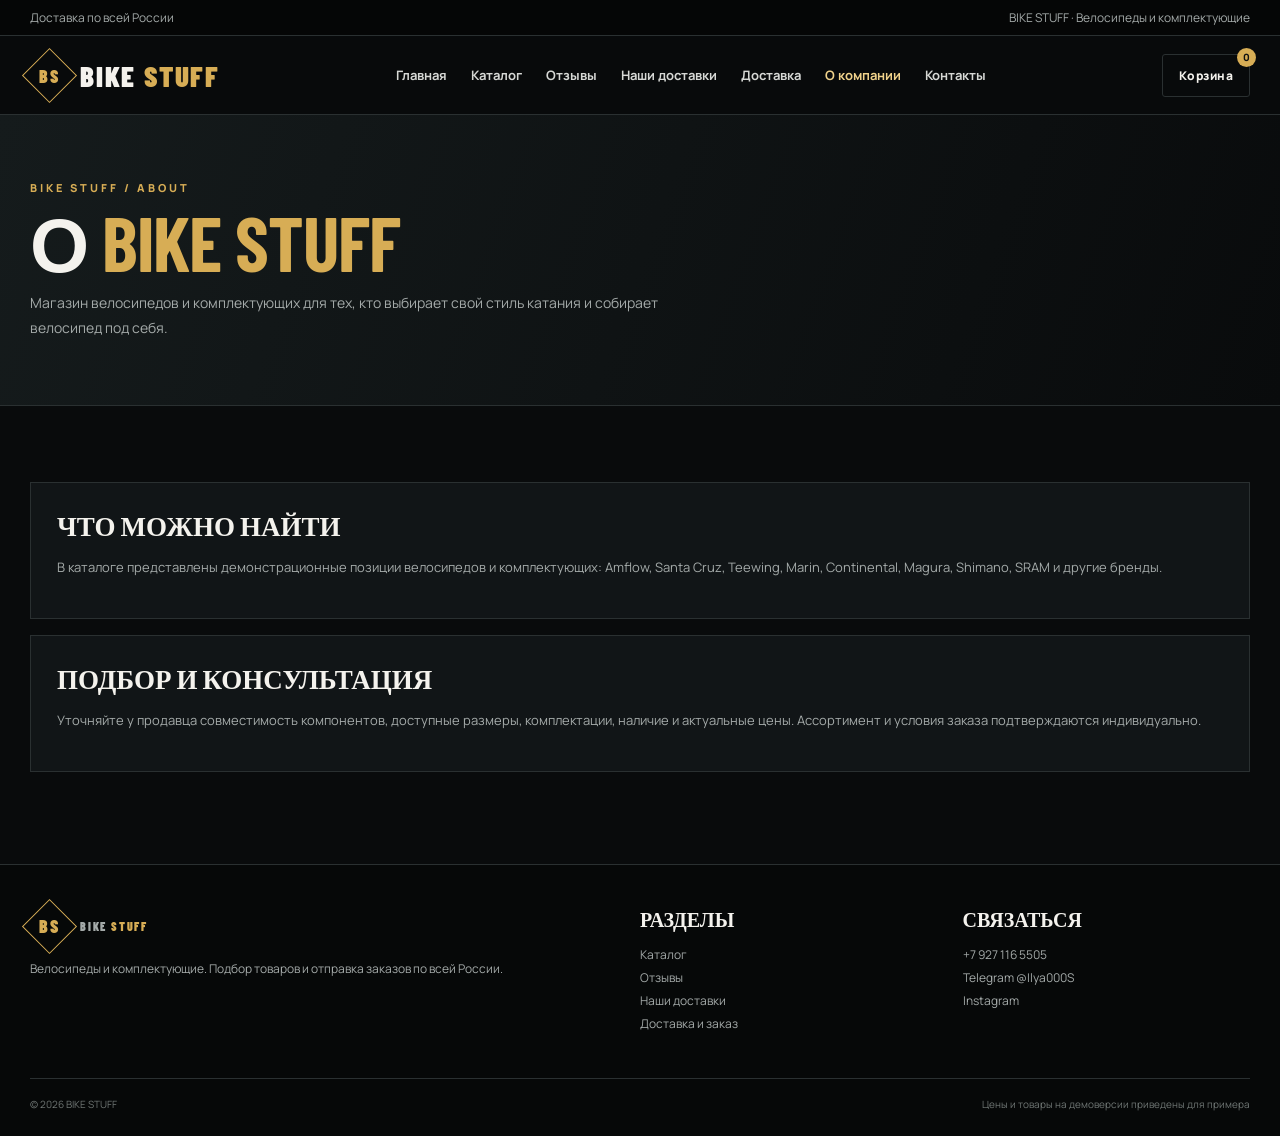
==== about.html @ cddc3577 "Add files via upload" ====
<!doctype html><html lang="ru"><head><meta charset="utf-8"><meta name="viewport" content="width=device-width, initial-scale=1"><meta name="description" content="BIKE STUFF — велосипеды и комплектующие с доставкой по России"><title>О компании — BIKE STUFF</title><link rel="stylesheet" href="style.css"></head><body><div class="topline"><div class="wrap"><span>Доставка по всей России</span><span>BIKE STUFF · Велосипеды и комплектующие</span></div></div><header class="header"><div class="wrap nav"><a class="brand" href="index.html"><span class="brand-mark"><span>BS</span></span><span>BIKE <em>STUFF</em></span></a><button class="menu-toggle iconbtn" aria-label="Открыть меню">☰</button><nav class="navlinks"><a href="index.html">Главная</a><a href="catalog.html">Каталог</a><a href="reviews.html">Отзывы</a><a href="deliveries.html">Наши доставки</a><a href="shipping.html">Доставка</a><a href="about.html">О компании</a><a href="contacts.html">Контакты</a></nav><div class="nav-actions"><a class="iconbtn" href="cart.html">Корзина <span class="count" data-cart-count>0</span></a></div></div></header>
<main><section class="page-hero"><div class="wrap"><div class="eyebrow">BIKE STUFF / ABOUT</div><h1>О <span>BIKE STUFF</span></h1><p>Магазин велосипедов и комплектующих для тех, кто выбирает свой стиль катания и собирает велосипед под себя.</p></div></section><section class="section"><div class="wrap"><div class="content-card"><h3>Что можно найти</h3><p>В каталоге представлены демонстрационные позиции велосипедов и комплектующих: Amflow, Santa Cruz, Teewing, Marin, Continental, Magura, Shimano, SRAM и другие бренды.</p></div><div class="content-card"><h3>Подбор и консультация</h3><p>Уточняйте у продавца совместимость компонентов, доступные размеры, комплектации, наличие и актуальные цены. Ассортимент и условия заказа подтверждаются индивидуально.</p></div></div></section></main><footer class="footer"><div class="wrap"><div class="footer-grid"><div><a class="brand" href="index.html"><span class="brand-mark"><span>BS</span></span><span>BIKE <em>STUFF</em></span></a><p>Велосипеды и комплектующие. Подбор товаров и отправка заказов по всей России.</p></div><div><h4>Разделы</h4><p><a href="catalog.html">Каталог</a><br><a href="reviews.html">Отзывы</a><br><a href="deliveries.html">Наши доставки</a><br><a href="shipping.html">Доставка и заказ</a></p></div><div><h4>Связаться</h4><p><a href="tel:+79271165505">+7 927 116 5505</a><br><a href="https://t.me/Ilya000S">Telegram @Ilya000S</a><br><a href="https://www.instagram.com/bike_stuff.ru?rpxt=MXdyenFxdGc1dGFxMw==">Instagram</a></p></div></div><div class="footer-bottom"><span>© 2026 BIKE STUFF</span><span>Цены и товары на демоверсии приведены для примера</span></div></div></footer><script src="script.js"></script></body></html>
---- style.css ----
@import url('https://fonts.googleapis.com/css2?family=Barlow+Condensed:wght@500;600;700;800;900&family=Manrope:wght@400;500;600;700;800&display=swap');
:root{--bg:#090b0c;--panel:#111517;--panel2:#171c1e;--gold:#d7ad55;--gold2:#f0d28b;--text:#f4f2ed;--muted:#a4aaa9;--line:#2a3031;--max:1220px}
*{box-sizing:border-box}html{scroll-behavior:smooth}body{margin:0;background:var(--bg);color:var(--text);font-family:Manrope,Arial,sans-serif}a{color:inherit;text-decoration:none}button,input,select,textarea{font:inherit}.wrap{width:min(var(--max),calc(100% - 40px));margin:auto}.topline{background:#050606;border-bottom:1px solid var(--line);font-size:12px;color:var(--muted);padding:9px 0}.topline .wrap{display:flex;justify-content:space-between;gap:15px;flex-wrap:wrap}.header{position:sticky;top:0;z-index:20;background:rgba(9,11,12,.94);backdrop-filter:blur(12px);border-bottom:1px solid var(--line)}.nav{min-height:78px;display:flex;align-items:center;justify-content:space-between;gap:24px}.brand{display:flex;align-items:center;gap:11px;font-family:'Barlow Condensed',sans-serif;font-size:29px;font-weight:900;letter-spacing:1.8px}.brand-mark{width:39px;height:39px;border:1px solid var(--gold);color:var(--gold);display:grid;place-items:center;font-size:18px;transform:rotate(45deg)}.brand-mark span{transform:rotate(-45deg)}.brand em{color:var(--gold);font-style:normal}.navlinks{display:flex;align-items:center;gap:24px;color:#d6d8d5;font-size:13px;font-weight:700}.navlinks a:hover,.navlinks a.active{color:var(--gold2)}.nav-actions{display:flex;gap:10px;align-items:center}.iconbtn,.btn{border:1px solid var(--line);background:transparent;color:var(--text);padding:12px 16px;border-radius:3px;cursor:pointer;font-weight:800;font-size:12px;letter-spacing:.5px}.iconbtn{position:relative}.count{position:absolute;top:-7px;right:-7px;background:var(--gold);color:#111;border-radius:20px;min-width:19px;height:19px;display:grid;place-items:center;font-size:10px}.btn.gold{background:var(--gold);color:#111;border-color:var(--gold)}.btn.gold:hover{background:var(--gold2)}.btn:hover{border-color:var(--gold)}.menu-toggle{display:none}.hero{min-height:570px;display:grid;align-items:center;position:relative;overflow:hidden;border-bottom:1px solid var(--line);background:linear-gradient(90deg,rgba(5,7,8,.98) 0%,rgba(5,7,8,.82) 45%,rgba(5,7,8,.16) 100%),url('https://images.unsplash.com/photo-1571068316344-75bc76f77890?auto=format&fit=crop&w=1800&q=85') center/cover}.hero.home{background-image:linear-gradient(90deg,rgba(5,7,8,.98) 0%,rgba(5,7,8,.84) 44%,rgba(5,7,8,.18) 100%),url('https://images.unsplash.com/photo-1571068316344-75bc76f77890?auto=format&fit=crop&w=1800&q=85')}.hero-inner{padding:90px 0;max-width:680px}.eyebrow{color:var(--gold);font-size:11px;font-weight:900;letter-spacing:3px;text-transform:uppercase}.hero h1,.page-hero h1{font-family:'Barlow Condensed',sans-serif;text-transform:uppercase;font-size:clamp(52px,8vw,100px);line-height:.91;margin:20px 0;letter-spacing:-1px}.hero h1 span,.page-hero h1 span{color:var(--gold)}.hero p{color:#c3c8c5;line-height:1.8;max-width:520px;font-size:15px}.hero-cta{display:flex;gap:12px;flex-wrap:wrap;margin-top:30px}.section{padding:76px 0}.section-head{display:flex;justify-content:space-between;align-items:end;gap:20px;margin-bottom:28px}.section h2,.section-head h2{font-family:'Barlow Condensed',sans-serif;font-size:42px;text-transform:uppercase;margin:8px 0 0}.section-head p{color:var(--muted);font-size:13px;max-width:450px;line-height:1.7}.grid{display:grid;grid-template-columns:repeat(4,1fr);gap:17px}.product{background:var(--panel);border:1px solid var(--line);min-width:0;transition:.2s}.product:hover{border-color:#8e713b;transform:translateY(-3px)}.product img{width:100%;height:210px;object-fit:cover;background:#202627;display:block}.product-body{padding:17px}.tag{display:inline-block;color:var(--gold);font-size:10px;font-weight:900;letter-spacing:1.2px;text-transform:uppercase}.product h3{font-size:15px;margin:9px 0 7px}.product p{font-size:11px;color:var(--muted);line-height:1.6;min-height:35px}.price{font-size:20px;font-weight:900;margin:13px 0}.price small{font-size:10px;color:var(--muted);font-weight:600}.product-actions{display:flex;gap:8px}.product-actions .btn{padding:10px 12px;flex:1}.category-grid{display:grid;grid-template-columns:repeat(4,1fr);gap:14px}.category{min-height:140px;padding:22px;background:linear-gradient(135deg,#1b2223,#0e1112);border:1px solid var(--line);display:flex;flex-direction:column;justify-content:end}.category strong{font-family:'Barlow Condensed';font-size:25px;text-transform:uppercase}.category span{color:var(--gold);font-size:11px;margin-top:7px}.benefits{display:grid;grid-template-columns:repeat(3,1fr);gap:14px}.benefit{padding:25px;background:var(--panel);border:1px solid var(--line)}.benefit b{display:block;color:var(--gold);font-family:'Barlow Condensed';font-size:24px;text-transform:uppercase;margin-bottom:8px}.benefit p{color:var(--muted);font-size:12px;line-height:1.7;margin:0}.page-hero{padding:65px 0 50px;background:linear-gradient(110deg,#151b1c,#090b0c);border-bottom:1px solid var(--line)}.page-hero h1{font-size:clamp(48px,7vw,76px);margin:12px 0}.page-hero p{color:var(--muted);max-width:700px;line-height:1.8;font-size:14px}.filters{display:flex;gap:10px;flex-wrap:wrap;margin:0 0 24px}.filters input,.filters select,.field input,.field textarea,.field select{background:#101516;border:1px solid var(--line);color:var(--text);padding:13px 14px;border-radius:2px;outline:none}.filters input{flex:1;min-width:220px}.filters select{min-width:160px}.filters input:focus,.field input:focus,.field textarea:focus{border-color:var(--gold)}.empty{padding:45px 20px;text-align:center;color:var(--muted);border:1px dashed var(--line)}.content-card{background:var(--panel);border:1px solid var(--line);padding:26px;margin-bottom:16px}.content-card h3{font-family:'Barlow Condensed';font-size:27px;text-transform:uppercase;margin:0 0 10px}.content-card p,.content-card li{color:var(--muted);font-size:13px;line-height:1.8}.review-grid,.delivery-grid{display:grid;grid-template-columns:repeat(3,1fr);gap:16px}.review,.delivery{background:var(--panel);border:1px solid var(--line);padding:22px}.stars{color:var(--gold);letter-spacing:3px}.delivery img{width:100%;height:180px;object-fit:cover;margin-bottom:14px}.note{border-left:3px solid var(--gold);padding:13px 16px;background:#15191a;color:var(--muted);font-size:12px;line-height:1.7;margin:20px 0}.footer{border-top:1px solid var(--line);padding:42px 0 25px;background:#060808}.footer-grid{display:grid;grid-template-columns:2fr 1fr 1fr;gap:35px}.footer p,.footer a{color:var(--muted);font-size:12px;line-height:1.9}.footer h4{font-family:'Barlow Condensed';font-size:20px;text-transform:uppercase;margin:0 0 12px}.footer-bottom{border-top:1px solid var(--line);margin-top:30px;padding-top:18px;color:#707775;font-size:10px;display:flex;justify-content:space-between;gap:12px;flex-wrap:wrap}.cart-layout{display:grid;grid-template-columns:1.5fr .8fr;gap:20px}.cart-item{display:grid;grid-template-columns:90px 1fr auto;gap:15px;align-items:center;padding:15px 0;border-bottom:1px solid var(--line)}.cart-item img{width:90px;height:75px;object-fit:cover}.qty{display:flex;align-items:center;gap:9px}.qty button{background:#202627;color:white;border:1px solid var(--line);width:27px;height:27px;cursor:pointer}.summary{background:var(--panel);border:1px solid var(--line);padding:24px;height:max-content}.summary-row{display:flex;justify-content:space-between;margin:12px 0;color:var(--muted);font-size:13px}.summary-row.total{color:var(--text);font-size:19px;font-weight:900;border-top:1px solid var(--line);padding-top:18px}.field{display:flex;flex-direction:column;gap:7px;margin:13px 0}.field label{font-size:11px;color:var(--muted);font-weight:800}.field input,.field textarea{width:100%}.field textarea{min-height:85px;resize:vertical}.contact-grid{display:grid;grid-template-columns:repeat(2,1fr);gap:15px}.contact-box{padding:24px;background:var(--panel);border:1px solid var(--line)}.contact-box span{color:var(--gold);font-size:11px;text-transform:uppercase;font-weight:900}.contact-box strong{display:block;font-size:19px;margin:10px 0}.muted{color:var(--muted)}.mobile-only{display:none}
@media(max-width:900px){.navlinks{gap:13px;font-size:11px}.grid{grid-template-columns:repeat(3,1fr)}.category-grid{grid-template-columns:repeat(2,1fr)}}
@media(max-width:680px){.wrap{width:min(var(--max),calc(100% - 28px))}.topline .wrap{justify-content:center}.nav{min-height:66px}.menu-toggle{display:block}.navlinks{display:none;position:absolute;top:66px;left:0;right:0;background:#0b0e0f;padding:18px 22px 22px;border-bottom:1px solid var(--line);flex-direction:column;align-items:flex-start;font-size:13px}.navlinks.open{display:flex}.nav-actions .btn{display:none}.brand{font-size:24px}.hero{min-height:520px}.hero-inner{padding:70px 0}.section{padding:54px 0}.section-head{display:block}.section-head p{margin-bottom:0}.grid{grid-template-columns:repeat(2,1fr);gap:10px}.product img{height:145px}.product-body{padding:12px}.product h3{font-size:13px}.product p{font-size:10px;min-height:42px}.price{font-size:17px}.product-actions{flex-direction:column}.product-actions .btn{width:100%}.benefits,.review-grid,.delivery-grid,.footer-grid,.cart-layout,.contact-grid{grid-template-columns:1fr}.page-hero{padding:48px 0 36px}.page-hero h1{font-size:51px}.footer-grid{gap:20px}.cart-item{grid-template-columns:68px 1fr;}.cart-item img{width:68px;height:68px}.cart-item .qty{grid-column:2}.mobile-only{display:block}}
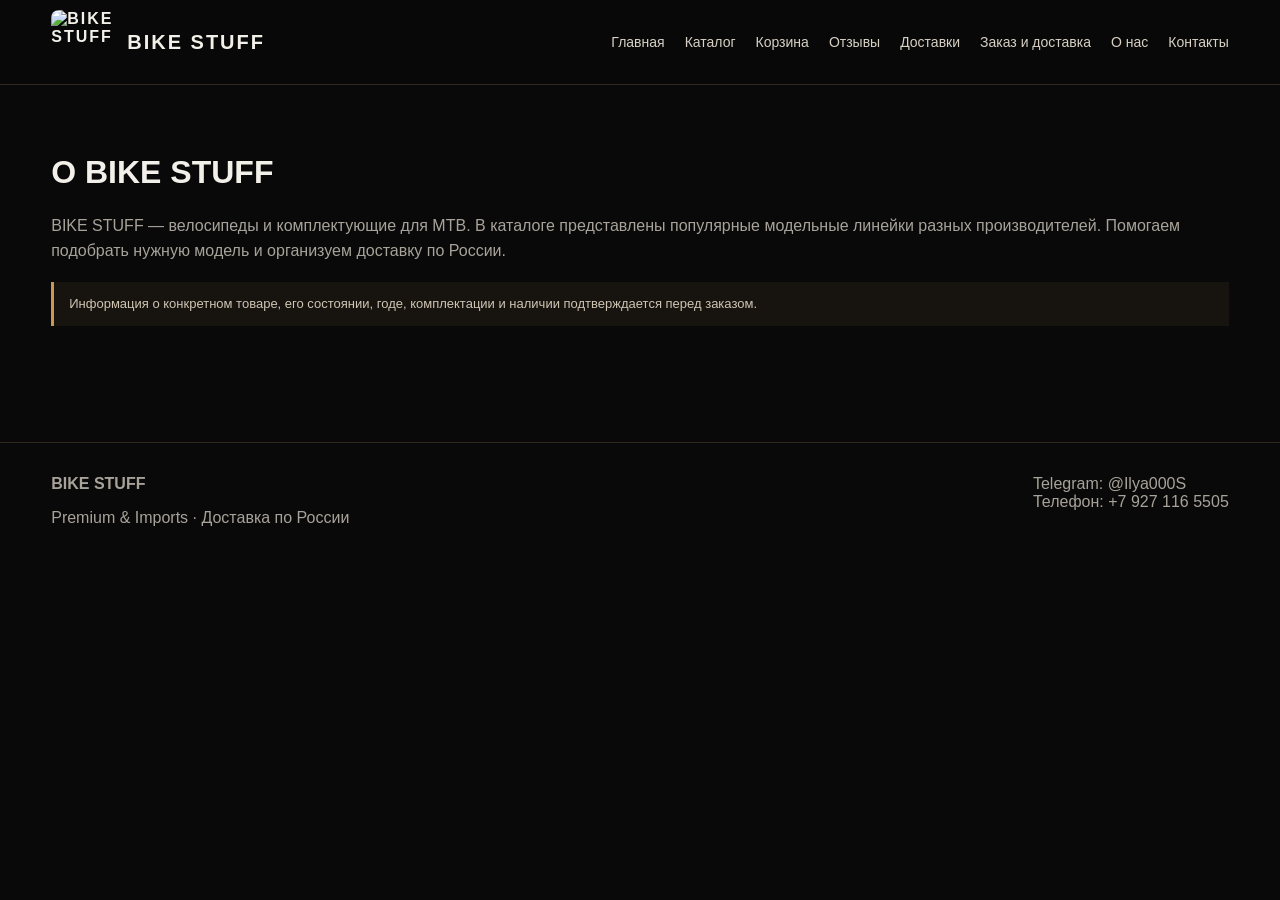
==== commit 72936718: "Add files via upload" ====
--- a/about.html
+++ b/about.html
@@ -1,2 +1,4 @@
-<!doctype html><html lang="ru"><head><meta charset="utf-8"><meta name="viewport" content="width=device-width, initial-scale=1"><meta name="description" content="BIKE STUFF — велосипеды и комплектующие с доставкой по России"><title>О компании — BIKE STUFF</title><link rel="stylesheet" href="style.css"></head><body><div class="topline"><div class="wrap"><span>Доставка по всей России</span><span>BIKE STUFF · Велосипеды и комплектующие</span></div></div><header class="header"><div class="wrap nav"><a class="brand" href="index.html"><span class="brand-mark"><span>BS</span></span><span>BIKE <em>STUFF</em></span></a><button class="menu-toggle iconbtn" aria-label="Открыть меню">☰</button><nav class="navlinks"><a href="index.html">Главная</a><a href="catalog.html">Каталог</a><a href="reviews.html">Отзывы</a><a href="deliveries.html">Наши доставки</a><a href="shipping.html">Доставка</a><a href="about.html">О компании</a><a href="contacts.html">Контакты</a></nav><div class="nav-actions"><a class="iconbtn" href="cart.html">Корзина <span class="count" data-cart-count>0</span></a></div></div></header>
-<main><section class="page-hero"><div class="wrap"><div class="eyebrow">BIKE STUFF / ABOUT</div><h1>О <span>BIKE STUFF</span></h1><p>Магазин велосипедов и комплектующих для тех, кто выбирает свой стиль катания и собирает велосипед под себя.</p></div></section><section class="section"><div class="wrap"><div class="content-card"><h3>Что можно найти</h3><p>В каталоге представлены демонстрационные позиции велосипедов и комплектующих: Amflow, Santa Cruz, Teewing, Marin, Continental, Magura, Shimano, SRAM и другие бренды.</p></div><div class="content-card"><h3>Подбор и консультация</h3><p>Уточняйте у продавца совместимость компонентов, доступные размеры, комплектации, наличие и актуальные цены. Ассортимент и условия заказа подтверждаются индивидуально.</p></div></div></section></main><footer class="footer"><div class="wrap"><div class="footer-grid"><div><a class="brand" href="index.html"><span class="brand-mark"><span>BS</span></span><span>BIKE <em>STUFF</em></span></a><p>Велосипеды и комплектующие. Подбор товаров и отправка заказов по всей России.</p></div><div><h4>Разделы</h4><p><a href="catalog.html">Каталог</a><br><a href="reviews.html">Отзывы</a><br><a href="deliveries.html">Наши доставки</a><br><a href="shipping.html">Доставка и заказ</a></p></div><div><h4>Связаться</h4><p><a href="tel:+79271165505">+7 927 116 5505</a><br><a href="https://t.me/Ilya000S">Telegram @Ilya000S</a><br><a href="https://www.instagram.com/bike_stuff.ru?rpxt=MXdyenFxdGc1dGFxMw==">Instagram</a></p></div></div><div class="footer-bottom"><span>© 2026 BIKE STUFF</span><span>Цены и товары на демоверсии приведены для примера</span></div></div></footer><script src="script.js"></script></body></html>+<!doctype html><html lang="ru"><head><meta charset="utf-8"><meta name="viewport" content="width=device-width,initial-scale=1"><title>О компании — BIKE STUFF</title><link rel="stylesheet" href="style.css"></head><body>
+    <header><div class="wrap nav"><a class="brand" href="index.html"><img src="assets/logo.jpeg" alt="BIKE STUFF"><span>BIKE STUFF</span></a><nav class="links">
+    <a class="" href="index.html">Главная</a><a class="" href="catalog.html">Каталог</a><a href="cart.html">Корзина <span id="cart-count"></span></a><a href="reviews.html">Отзывы</a><a href="deliveries.html">Доставки</a><a href="shipping.html">Заказ и доставка</a><a href="about.html">О нас</a><a href="contacts.html">Контакты</a></nav></div></header><main class="section wrap"><h1>О BIKE STUFF</h1><p class="muted">BIKE STUFF — велосипеды и комплектующие для MTB. В каталоге представлены популярные модельные линейки разных производителей. Помогаем подобрать нужную модель и организуем доставку по России.</p><div class="notice">Информация о конкретном товаре, его состоянии, годе, комплектации и наличии подтверждается перед заказом.</div></main><footer><div class="wrap footerrow"><div><b>BIKE STUFF</b><p>Premium & Imports · Доставка по России</p></div><div>Telegram: <a href="https://t.me/Ilya000S">@Ilya000S</a><br>Телефон: <a href="tel:+79271165505">+7 927 116 5505</a></div></div></footer><div class="modal" id="product-modal" onclick="if(event.target===this)closeProduct()"><div id="modal-content"></div></div>
+    <script src="products.js"></script><script src="script.js"></script></body></html>
--- a/style.css
+++ b/style.css
@@ -1,6 +1,13 @@
 
-@import url('https://fonts.googleapis.com/css2?family=Barlow+Condensed:wght@500;600;700;800;900&family=Manrope:wght@400;500;600;700;800&display=swap');
-:root{--bg:#090b0c;--panel:#111517;--panel2:#171c1e;--gold:#d7ad55;--gold2:#f0d28b;--text:#f4f2ed;--muted:#a4aaa9;--line:#2a3031;--max:1220px}
-*{box-sizing:border-box}html{scroll-behavior:smooth}body{margin:0;background:var(--bg);color:var(--text);font-family:Manrope,Arial,sans-serif}a{color:inherit;text-decoration:none}button,input,select,textarea{font:inherit}.wrap{width:min(var(--max),calc(100% - 40px));margin:auto}.topline{background:#050606;border-bottom:1px solid var(--line);font-size:12px;color:var(--muted);padding:9px 0}.topline .wrap{display:flex;justify-content:space-between;gap:15px;flex-wrap:wrap}.header{position:sticky;top:0;z-index:20;background:rgba(9,11,12,.94);backdrop-filter:blur(12px);border-bottom:1px solid var(--line)}.nav{min-height:78px;display:flex;align-items:center;justify-content:space-between;gap:24px}.brand{display:flex;align-items:center;gap:11px;font-family:'Barlow Condensed',sans-serif;font-size:29px;font-weight:900;letter-spacing:1.8px}.brand-mark{width:39px;height:39px;border:1px solid var(--gold);color:var(--gold);display:grid;place-items:center;font-size:18px;transform:rotate(45deg)}.brand-mark span{transform:rotate(-45deg)}.brand em{color:var(--gold);font-style:normal}.navlinks{display:flex;align-items:center;gap:24px;color:#d6d8d5;font-size:13px;font-weight:700}.navlinks a:hover,.navlinks a.active{color:var(--gold2)}.nav-actions{display:flex;gap:10px;align-items:center}.iconbtn,.btn{border:1px solid var(--line);background:transparent;color:var(--text);padding:12px 16px;border-radius:3px;cursor:pointer;font-weight:800;font-size:12px;letter-spacing:.5px}.iconbtn{position:relative}.count{position:absolute;top:-7px;right:-7px;background:var(--gold);color:#111;border-radius:20px;min-width:19px;height:19px;display:grid;place-items:center;font-size:10px}.btn.gold{background:var(--gold);color:#111;border-color:var(--gold)}.btn.gold:hover{background:var(--gold2)}.btn:hover{border-color:var(--gold)}.menu-toggle{display:none}.hero{min-height:570px;display:grid;align-items:center;position:relative;overflow:hidden;border-bottom:1px solid var(--line);background:linear-gradient(90deg,rgba(5,7,8,.98) 0%,rgba(5,7,8,.82) 45%,rgba(5,7,8,.16) 100%),url('https://images.unsplash.com/photo-1571068316344-75bc76f77890?auto=format&fit=crop&w=1800&q=85') center/cover}.hero.home{background-image:linear-gradient(90deg,rgba(5,7,8,.98) 0%,rgba(5,7,8,.84) 44%,rgba(5,7,8,.18) 100%),url('https://images.unsplash.com/photo-1571068316344-75bc76f77890?auto=format&fit=crop&w=1800&q=85')}.hero-inner{padding:90px 0;max-width:680px}.eyebrow{color:var(--gold);font-size:11px;font-weight:900;letter-spacing:3px;text-transform:uppercase}.hero h1,.page-hero h1{font-family:'Barlow Condensed',sans-serif;text-transform:uppercase;font-size:clamp(52px,8vw,100px);line-height:.91;margin:20px 0;letter-spacing:-1px}.hero h1 span,.page-hero h1 span{color:var(--gold)}.hero p{color:#c3c8c5;line-height:1.8;max-width:520px;font-size:15px}.hero-cta{display:flex;gap:12px;flex-wrap:wrap;margin-top:30px}.section{padding:76px 0}.section-head{display:flex;justify-content:space-between;align-items:end;gap:20px;margin-bottom:28px}.section h2,.section-head h2{font-family:'Barlow Condensed',sans-serif;font-size:42px;text-transform:uppercase;margin:8px 0 0}.section-head p{color:var(--muted);font-size:13px;max-width:450px;line-height:1.7}.grid{display:grid;grid-template-columns:repeat(4,1fr);gap:17px}.product{background:var(--panel);border:1px solid var(--line);min-width:0;transition:.2s}.product:hover{border-color:#8e713b;transform:translateY(-3px)}.product img{width:100%;height:210px;object-fit:cover;background:#202627;display:block}.product-body{padding:17px}.tag{display:inline-block;color:var(--gold);font-size:10px;font-weight:900;letter-spacing:1.2px;text-transform:uppercase}.product h3{font-size:15px;margin:9px 0 7px}.product p{font-size:11px;color:var(--muted);line-height:1.6;min-height:35px}.price{font-size:20px;font-weight:900;margin:13px 0}.price small{font-size:10px;color:var(--muted);font-weight:600}.product-actions{display:flex;gap:8px}.product-actions .btn{padding:10px 12px;flex:1}.category-grid{display:grid;grid-template-columns:repeat(4,1fr);gap:14px}.category{min-height:140px;padding:22px;background:linear-gradient(135deg,#1b2223,#0e1112);border:1px solid var(--line);display:flex;flex-direction:column;justify-content:end}.category strong{font-family:'Barlow Condensed';font-size:25px;text-transform:uppercase}.category span{color:var(--gold);font-size:11px;margin-top:7px}.benefits{display:grid;grid-template-columns:repeat(3,1fr);gap:14px}.benefit{padding:25px;background:var(--panel);border:1px solid var(--line)}.benefit b{display:block;color:var(--gold);font-family:'Barlow Condensed';font-size:24px;text-transform:uppercase;margin-bottom:8px}.benefit p{color:var(--muted);font-size:12px;line-height:1.7;margin:0}.page-hero{padding:65px 0 50px;background:linear-gradient(110deg,#151b1c,#090b0c);border-bottom:1px solid var(--line)}.page-hero h1{font-size:clamp(48px,7vw,76px);margin:12px 0}.page-hero p{color:var(--muted);max-width:700px;line-height:1.8;font-size:14px}.filters{display:flex;gap:10px;flex-wrap:wrap;margin:0 0 24px}.filters input,.filters select,.field input,.field textarea,.field select{background:#101516;border:1px solid var(--line);color:var(--text);padding:13px 14px;border-radius:2px;outline:none}.filters input{flex:1;min-width:220px}.filters select{min-width:160px}.filters input:focus,.field input:focus,.field textarea:focus{border-color:var(--gold)}.empty{padding:45px 20px;text-align:center;color:var(--muted);border:1px dashed var(--line)}.content-card{background:var(--panel);border:1px solid var(--line);padding:26px;margin-bottom:16px}.content-card h3{font-family:'Barlow Condensed';font-size:27px;text-transform:uppercase;margin:0 0 10px}.content-card p,.content-card li{color:var(--muted);font-size:13px;line-height:1.8}.review-grid,.delivery-grid{display:grid;grid-template-columns:repeat(3,1fr);gap:16px}.review,.delivery{background:var(--panel);border:1px solid var(--line);padding:22px}.stars{color:var(--gold);letter-spacing:3px}.delivery img{width:100%;height:180px;object-fit:cover;margin-bottom:14px}.note{border-left:3px solid var(--gold);padding:13px 16px;background:#15191a;color:var(--muted);font-size:12px;line-height:1.7;margin:20px 0}.footer{border-top:1px solid var(--line);padding:42px 0 25px;background:#060808}.footer-grid{display:grid;grid-template-columns:2fr 1fr 1fr;gap:35px}.footer p,.footer a{color:var(--muted);font-size:12px;line-height:1.9}.footer h4{font-family:'Barlow Condensed';font-size:20px;text-transform:uppercase;margin:0 0 12px}.footer-bottom{border-top:1px solid var(--line);margin-top:30px;padding-top:18px;color:#707775;font-size:10px;display:flex;justify-content:space-between;gap:12px;flex-wrap:wrap}.cart-layout{display:grid;grid-template-columns:1.5fr .8fr;gap:20px}.cart-item{display:grid;grid-template-columns:90px 1fr auto;gap:15px;align-items:center;padding:15px 0;border-bottom:1px solid var(--line)}.cart-item img{width:90px;height:75px;object-fit:cover}.qty{display:flex;align-items:center;gap:9px}.qty button{background:#202627;color:white;border:1px solid var(--line);width:27px;height:27px;cursor:pointer}.summary{background:var(--panel);border:1px solid var(--line);padding:24px;height:max-content}.summary-row{display:flex;justify-content:space-between;margin:12px 0;color:var(--muted);font-size:13px}.summary-row.total{color:var(--text);font-size:19px;font-weight:900;border-top:1px solid var(--line);padding-top:18px}.field{display:flex;flex-direction:column;gap:7px;margin:13px 0}.field label{font-size:11px;color:var(--muted);font-weight:800}.field input,.field textarea{width:100%}.field textarea{min-height:85px;resize:vertical}.contact-grid{display:grid;grid-template-columns:repeat(2,1fr);gap:15px}.contact-box{padding:24px;background:var(--panel);border:1px solid var(--line)}.contact-box span{color:var(--gold);font-size:11px;text-transform:uppercase;font-weight:900}.contact-box strong{display:block;font-size:19px;margin:10px 0}.muted{color:var(--muted)}.mobile-only{display:none}
-@media(max-width:900px){.navlinks{gap:13px;font-size:11px}.grid{grid-template-columns:repeat(3,1fr)}.category-grid{grid-template-columns:repeat(2,1fr)}}
-@media(max-width:680px){.wrap{width:min(var(--max),calc(100% - 28px))}.topline .wrap{justify-content:center}.nav{min-height:66px}.menu-toggle{display:block}.navlinks{display:none;position:absolute;top:66px;left:0;right:0;background:#0b0e0f;padding:18px 22px 22px;border-bottom:1px solid var(--line);flex-direction:column;align-items:flex-start;font-size:13px}.navlinks.open{display:flex}.nav-actions .btn{display:none}.brand{font-size:24px}.hero{min-height:520px}.hero-inner{padding:70px 0}.section{padding:54px 0}.section-head{display:block}.section-head p{margin-bottom:0}.grid{grid-template-columns:repeat(2,1fr);gap:10px}.product img{height:145px}.product-body{padding:12px}.product h3{font-size:13px}.product p{font-size:10px;min-height:42px}.price{font-size:17px}.product-actions{flex-direction:column}.product-actions .btn{width:100%}.benefits,.review-grid,.delivery-grid,.footer-grid,.cart-layout,.contact-grid{grid-template-columns:1fr}.page-hero{padding:48px 0 36px}.page-hero h1{font-size:51px}.footer-grid{gap:20px}.cart-item{grid-template-columns:68px 1fr;}.cart-item img{width:68px;height:68px}.cart-item .qty{grid-column:2}.mobile-only{display:block}}
+:root{--bg:#090909;--panel:#141414;--panel2:#1b1b1b;--gold:#c69a52;--gold2:#e1bd7d;--text:#f3f0e9;--muted:#a8a39a;--line:#30291f}
+*{box-sizing:border-box}body{margin:0;background:var(--bg);color:var(--text);font-family:Inter,Arial,sans-serif}a{color:inherit;text-decoration:none}button,input,select{font:inherit}.wrap{width:min(1180px,92%);margin:auto}
+header{position:sticky;top:0;z-index:20;background:#090909ed;border-bottom:1px solid var(--line);backdrop-filter:blur(12px)}
+.nav{display:flex;align-items:center;justify-content:space-between;gap:20px;min-height:84px}.brand{display:flex;align-items:center;gap:12px;font-weight:900;letter-spacing:2px}.brand img{width:64px;height:64px;object-fit:contain;border-radius:8px}.brand span{font-size:20px}.links{display:flex;gap:20px;flex-wrap:wrap;color:#d7d0c4;font-size:14px}.links a:hover,.links a.active{color:var(--gold2)}
+.hero{padding:76px 0 64px;background:radial-gradient(ellipse at 80% 20%,#4a351c55,transparent 40%),linear-gradient(135deg,#111,#080808)}.eyebrow{color:var(--gold2);letter-spacing:4px;text-transform:uppercase;font-size:12px}.hero h1{font-size:clamp(38px,7vw,76px);line-height:1.02;margin:16px 0;max-width:760px}.hero p{color:var(--muted);max-width:620px;line-height:1.7}.btn{display:inline-flex;align-items:center;justify-content:center;background:linear-gradient(135deg,#e0bd7e,#a87937);color:#17120b;border:0;border-radius:3px;padding:14px 22px;font-weight:800;cursor:pointer}.btn.ghost{background:transparent;color:var(--gold2);border:1px solid var(--gold)}
+.section{padding:48px 0}.section h2{font-size:30px;margin:0 0 12px}.muted{color:var(--muted);line-height:1.6}.tiles{display:grid;grid-template-columns:repeat(4,1fr);gap:14px}.tile{background:linear-gradient(140deg,#1e1b17,#111);border:1px solid var(--line);padding:24px;min-height:125px}.tile b{display:block;color:var(--gold2);font-size:18px;margin-bottom:8px}
+.toolbar{display:flex;gap:10px;flex-wrap:wrap;margin:22px 0}.toolbar input,.toolbar select,.form input,.form textarea{background:#151515;border:1px solid #3a3329;color:#fff;padding:13px;border-radius:3px;min-width:160px}.toolbar input{flex:1}.grid{display:grid;grid-template-columns:repeat(3,1fr);gap:18px}.product{background:var(--panel);border:1px solid #2c261e;overflow:hidden;transition:.2s}.product:hover{transform:translateY(-3px);border-color:var(--gold)}.product-img{height:230px;background:#f5f5f5;display:flex;align-items:center;justify-content:center;cursor:zoom-in;overflow:hidden}.product-img img{width:100%;height:100%;object-fit:contain}.no-photo{color:#777;text-align:center;padding:30px;font-size:13px}.product-body{padding:17px}.tag{font-size:11px;color:var(--gold2);text-transform:uppercase;letter-spacing:1.5px}.product h3{margin:8px 0;font-size:19px}.product p{color:var(--muted);font-size:13px;line-height:1.5;min-height:40px}.product-foot{display:flex;justify-content:space-between;align-items:center;gap:10px;margin-top:15px}.price{font-weight:800;color:var(--gold2);font-size:14px}.smallbtn{background:#201b14;color:var(--gold2);border:1px solid var(--gold);padding:10px 12px;cursor:pointer}
+footer{border-top:1px solid var(--line);padding:32px 0;color:var(--muted);margin-top:50px}.footerrow{display:flex;justify-content:space-between;gap:20px;flex-wrap:wrap}
+.modal{display:none;position:fixed;inset:0;background:#000d;z-index:50;overflow:auto;padding:5vh 3vw}.modal.open{display:flex;align-items:center;justify-content:center}.modal-card{background:#121212;border:1px solid var(--gold);width:min(980px,100%);display:grid;grid-template-columns:1.1fr 1fr;position:relative}.modal-image{background:#f6f6f6;min-height:400px;display:flex;align-items:center;justify-content:center;overflow:hidden}.modal-image img{width:100%;height:100%;max-height:620px;object-fit:contain;cursor:zoom-in;transition:transform .2s}.modal-image.zoom img{transform:scale(1.8);cursor:zoom-out}.modal-info{padding:32px}.close{position:absolute;right:12px;top:8px;background:#222;color:#fff;border:1px solid #555;padding:8px 12px;cursor:pointer}.notice{border-left:3px solid var(--gold);padding:12px 15px;background:#17130e;color:#cfc5b5;font-size:13px;line-height:1.5;margin:18px 0}
+.cartline{display:flex;justify-content:space-between;gap:12px;padding:16px 0;border-bottom:1px solid var(--line)}.form{display:grid;gap:12px;max-width:560px}.form textarea{min-height:100px}.empty{padding:30px;border:1px dashed #51422c;color:var(--muted)}
+@media(max-width:850px){.links{gap:10px;font-size:12px}.grid{grid-template-columns:repeat(2,1fr)}.tiles{grid-template-columns:repeat(2,1fr)}.modal-card{grid-template-columns:1fr}.modal-image{min-height:280px}}
+@media(max-width:560px){.nav{align-items:flex-start;padding:10px 0;flex-direction:column}.brand img{width:52px;height:52px}.links{padding-bottom:8px}.hero{padding:52px 0}.grid{grid-template-columns:1fr}.product-img{height:250px}.tiles{grid-template-columns:1fr 1fr}.modal-info{padding:22px}}
